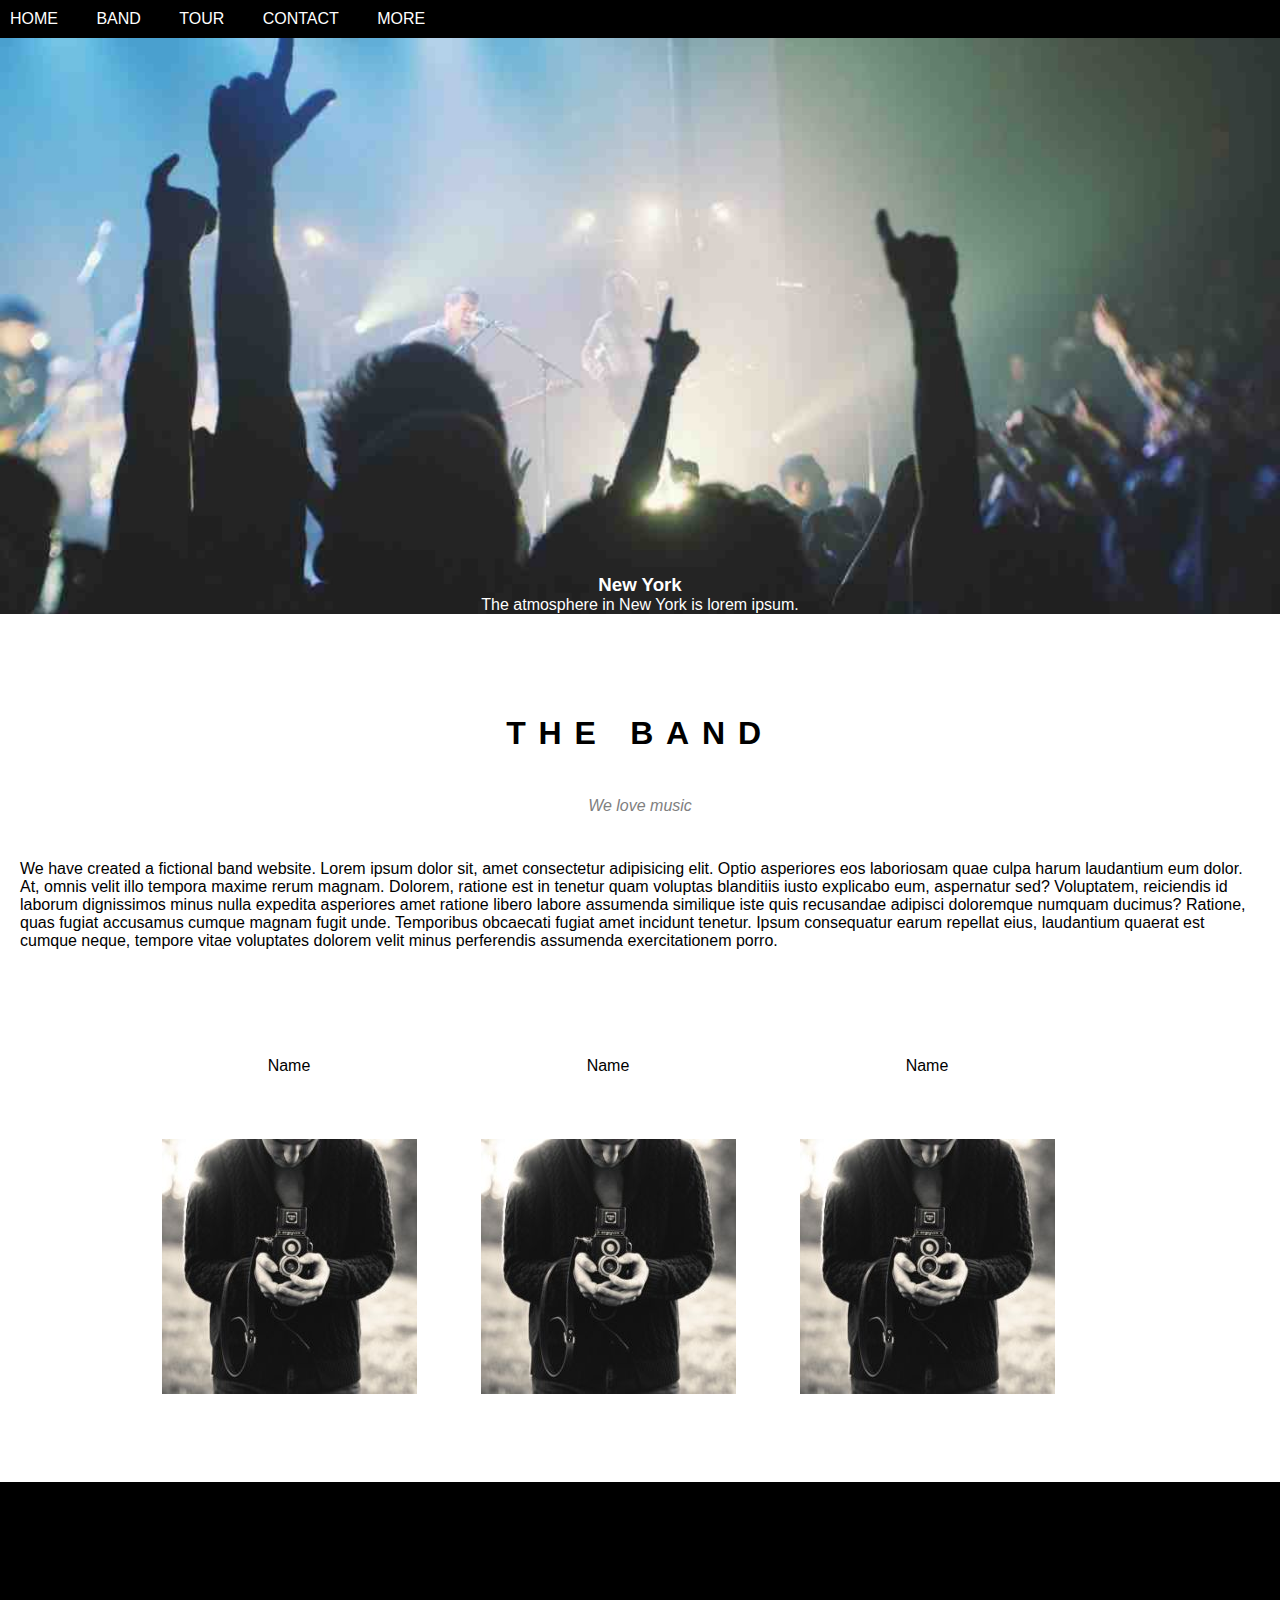
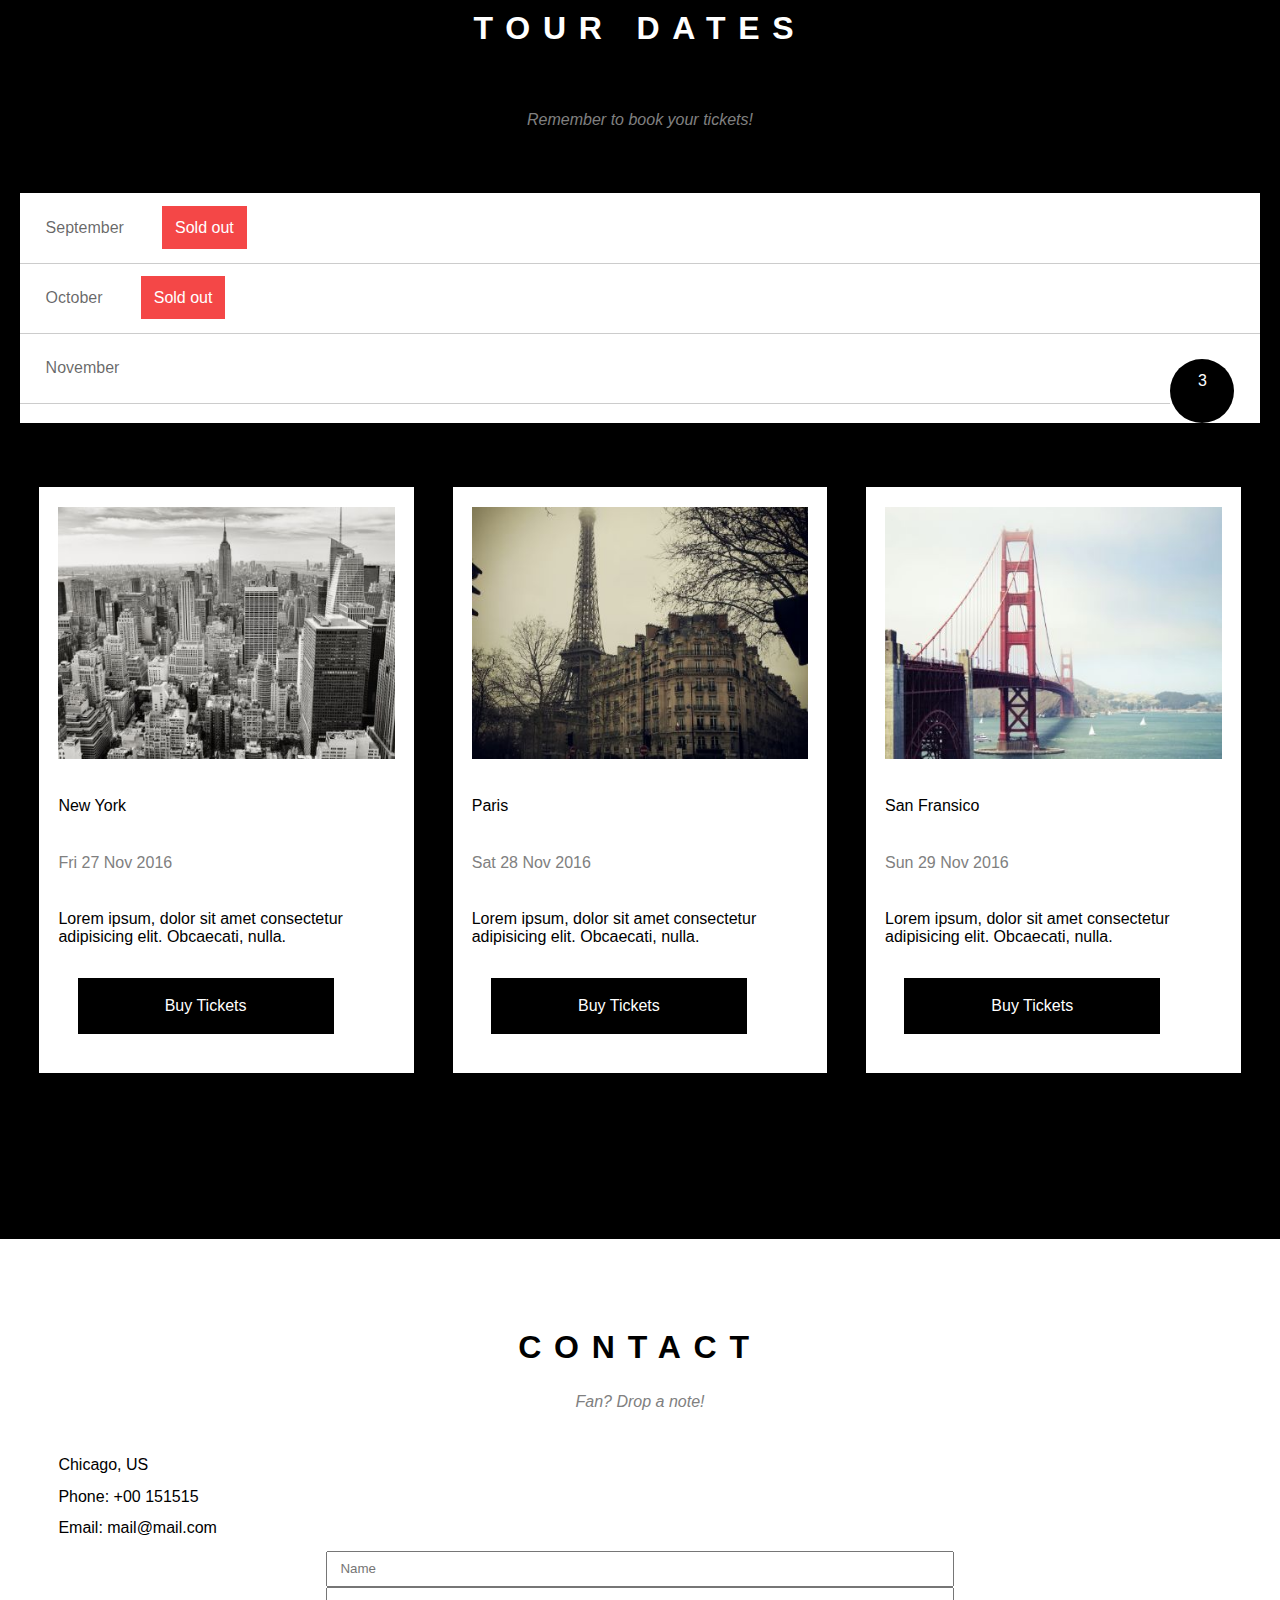
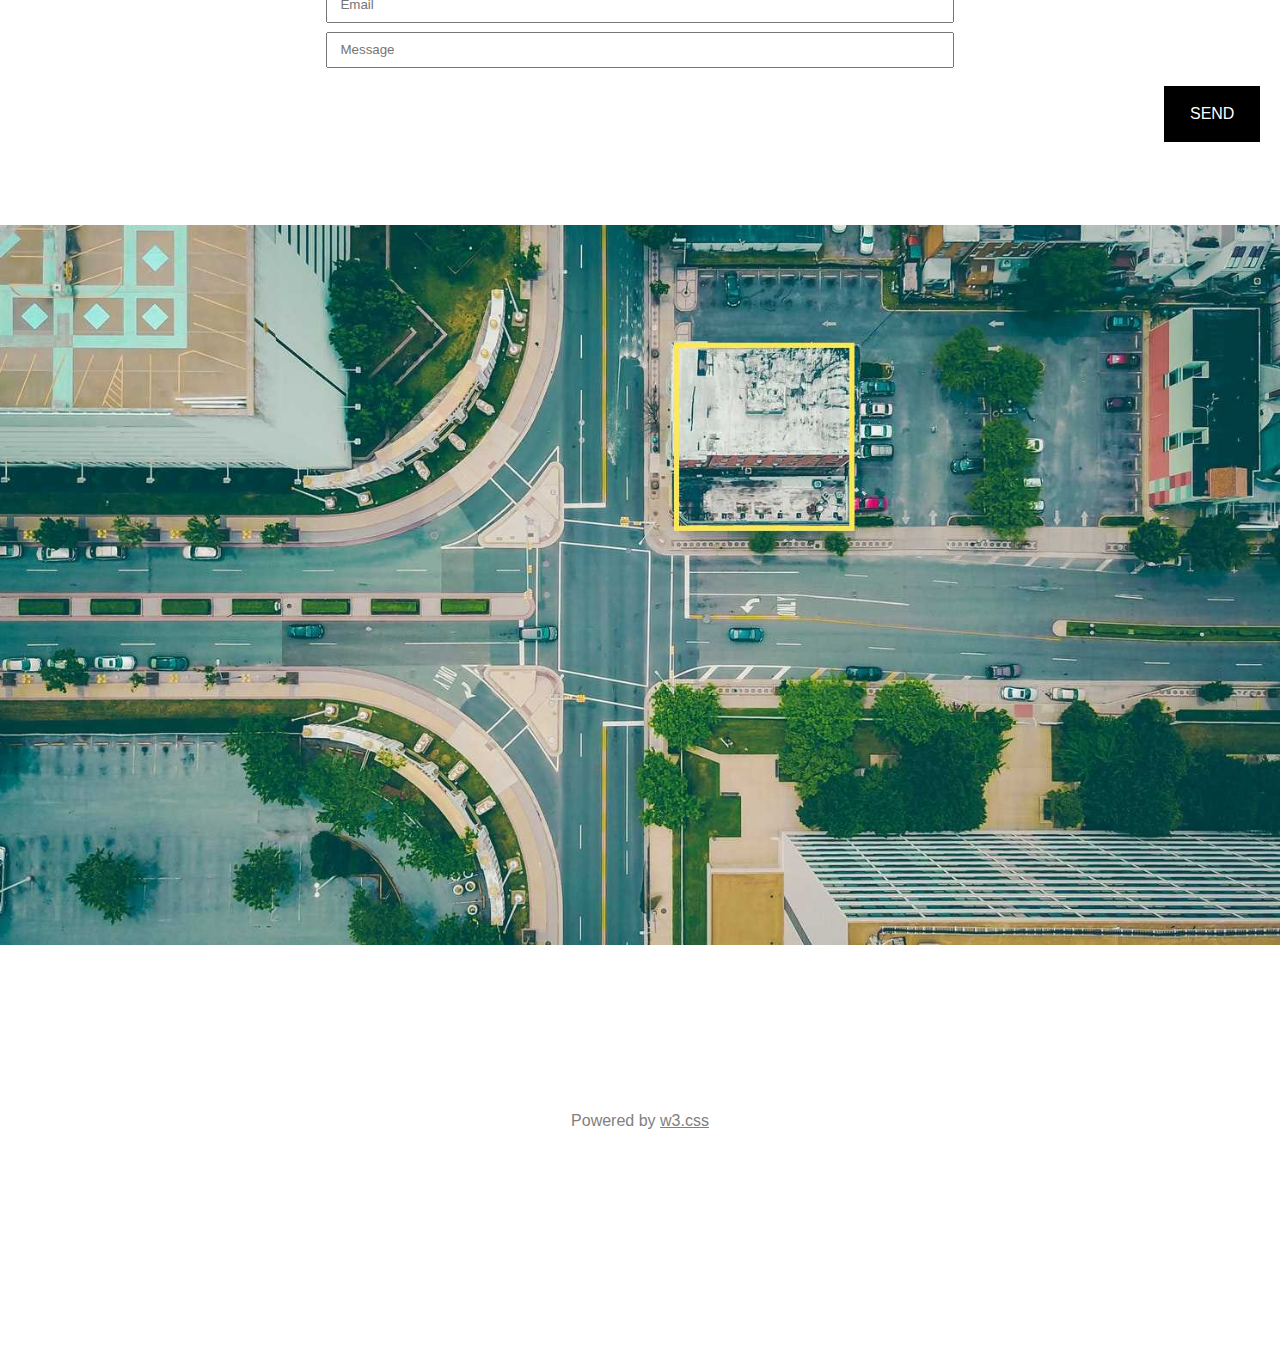
==== band/band.html @ 19f223b3 "Finished mobile layout for band site" ====
<!DOCTYPE html>
<html lang="en">
    <head>
        <meta charset="UTF-8">
        <meta name="viewport" content="width=device-width,initial-scale=1.0">
        <title>Band Site</title>
        <link rel="stylesheet" href="https://pro.fontawesome.com/releases/v5.10.0/css/all.css" integrity="sha384-AYmEC3Yw5cVb3ZcuHtOA93w35dYTsvhLPVnYs9eStHfGJvOvKxVfELGroGkvsg+p" crossorigin="anonymous"/>
        <link rel="stylesheet" href="styles.css">
    </head>
    <body>
        <div id="app">
            <header>
                <div id="nav">
                    <p>HOME</p>
                    <ul class="desktop-elements">
                        <li>BAND</li>
                        <li>TOUR</li>
                        <li>CONTACT</li>
                        <li>MORE<i class="fas fa-caret-down"></i></li>
                    </ul>
                </div>
                <i class="fas fa-bars mobile-elements"></i>
                <i class="fas fa-search desktop-elements""></i>
            </header>

            <div id="banner">
                <div class="desktop-elements">
                    <h3>New York</h3>
                    <p>The atmosphere in New York is lorem ipsum.</p>
                </div>
            </div>

            <section id="introduction" class="section">
                <div id="intro-text">
                    <h1>THE BAND</h1>
                    <p class="emphasis"><em>We love music</em></p>
                    <p>We have created a fictional band website. Lorem ipsum dolor sit, amet consectetur adipisicing elit. Optio asperiores eos laboriosam quae culpa harum laudantium eum dolor. At, omnis velit illo tempora maxime rerum magnam. Dolorem, ratione est in tenetur quam voluptas blanditiis iusto explicabo eum, aspernatur sed? Voluptatem, reiciendis id laborum dignissimos minus nulla expedita asperiores amet ratione libero labore assumenda similique iste quis recusandae adipisci doloremque numquam ducimus? Ratione, quas fugiat accusamus cumque magnam fugit unde. Temporibus obcaecati fugiat amet incidunt tenetur. Ipsum consequatur earum repellat eius, laudantium quaerat est cumque neque, tempore vitae voluptates dolorem velit minus perferendis assumenda exercitationem porro.</p>
                </div>
                <div id="band-members">
                    <div class="band-imgs">
                        <p>Name</p>
                        <img src="images/bandmember.jpg" alt="">
                    </div>
                    <div class="band-imgs">
                        <p>Name</p>
                        <img src="images/bandmember.jpg" alt="">
                    </div>
                    <div class="band-imgs">
                        <p>Name</p>
                        <img src="images/bandmember.jpg" alt="">
                    </div>
                </div>
            </section>

            <section id="tour-dates" class="section">
                <div id="tour-desc">
                    <h1>TOUR DATES</h1>
                    <p class="emphasis"><em>Remember to book your tickets!</em></p>
                    <div id="calendar-month">
                        <ul>
                            <li>September<span class="sold-out">Sold out</span></li>
                            <hr>
                            <li>October<span class="sold-out">Sold out</span></li>
                            <hr>
                            <li>November<span id="remaining-tix">3</span></li>
                            <hr>
                        </ul>
                    </div>
                </div>

                <div id="purchase-tickets">
                    <div class="concert-location">
                        <img src="images/newyork.jpg" alt="">
                        <p>New York</p>
                        <p class="emphasis">Fri 27 Nov 2016</p>
                        <p>Lorem ipsum, dolor sit amet consectetur adipisicing elit. Obcaecati, nulla.</p>
                        <div class="buy-btn">Buy Tickets</div>
                    </div>
                    <div class="concert-location">
                        <img src="images/paris.JPG" alt="">
                        <p>Paris</p>
                        <p class="emphasis">Sat 28 Nov 2016</p>
                        <p>Lorem ipsum, dolor sit amet consectetur adipisicing elit. Obcaecati, nulla.</p>
                        <div class="buy-btn">Buy Tickets</div>
                    </div>
                    <div class="concert-location">
                        <img src="images/sanfran.jpg" alt="">
                        <p>San Fransico</p>
                        <p class="emphasis">Sun 29 Nov 2016</p>
                        <p>Lorem ipsum, dolor sit amet consectetur adipisicing elit. Obcaecati, nulla.</p>
                        <div class="buy-btn">Buy Tickets</div>
                    </div>
                </div>
            </section>

            <section id="contact-section">
                <div id="contact-wrapper">
                    <div id="drop-email">

                        <div id="contact-desc">
                            <h1>CONTACT</h1>
                            <p class="emphasis"><em>Fan? Drop a note!</em></p>
                        </div>
        
                        <div id="contact-info">
                            <p><i class="fas fa-map-marker-alt"></i>Chicago, US</p>
                            <p><i class="fas fa-phone-alt"></i>Phone: +00 151515</p>
                            <p><i class="fas fa-envelope"></i>Email: mail@mail.com</p>
                        </div>
                        
                        <div id="form">
                            <input type="text" placeholder="Name">
                            <input type="text" placeholder="Email">
                            <input type="text" placeholder="Message">
                        </div>
        
                        <div id="send-btn">
                            <span>SEND</span>   
                        </div>
                    </div>
                </div>

                <div id="footer">
                    <img src="images/map.jpg" alt="">
                    <div>
                        <i class="fab fa-facebook-square"></i>
                        <i class="fab fa-instagram"></i>
                        <i class="fab fa-snapchat-square"></i>
                        <i class="fab fa-pinterest"></i>
                        <i class="fab fa-twitter"></i>
                        <i class="fab fa-linkedin-in"></i>
                    </div>
                    <p class="emphasis">Powered by <a href="#" class="emphasis">w3.css</a></p>
                </div>
                
            </section>
        </div>
    </body>
</html>
---- band/styles.css ----
* {margin: 0; padding: 0; box-sizing: border-box;}

:root {
    --primary-color: black;
    --secondary-color: white;
    --secondary-font-color: gray;
}

html, body {
    font-family: sans-serif;
}

img {
    max-width: 100%;
}

#app {
    /* padding: 15px; */
    background-color: black;
}

.desktop-elements, .desktop-elements > * {
    display: none;
}

header {
    display: flex;
    flex-direction: row;
    justify-content: space-between;
    padding: 10px;
    background-color: var(--primary-color);
    color: white;
}

li { 
    list-style-type: none;
}

header ul li {
    margin-right: 3vw;
    display: inherit;
}

h1 {
    letter-spacing: 1vw;
    font-size: 2em;
}

hr {
    border: none;
    height: 1px;
    background-color: rgba(0,0,0,0.2);
}

.emphasis {
    color: var(--secondary-font-color);
}

.section {
    margin-bottom: 12vh;
}

#nav, #nav > * {
    display: flex;
    flex-direction: row;
    margin-right: 3vw;
}

#banner {
    /* background-image: url(images/chicago.jpg); */
    background: url('images/chicago.jpg') no-repeat;    
    background-size: cover;
    height: 45vw;
    padding: 0;
    display: flex;
    flex-direction: column;
    justify-content: flex-end;
    align-items: center;
}

#banner > * {
    color: white;
    text-align: center;
}

#introduction {
    background-color: white;
    padding: 1.25em;
    display: flex;
    flex-direction: column;
    align-items: center;
}

#intro-text {
    display: flex;
    flex-direction: column;
    align-items: center;
    padding: 9vh 0 7vh 0;
}

#intro-text > * {
    margin-bottom: 3.5vw;
}

#band-members {
    display: flex;
    flex-direction: column;
}

.band-imgs > * {
    margin-bottom: 5vw;
    text-align: center;
}

#tour-dates {
    color: white;
    display: flex;
    flex-direction: column;
    padding: 1.25em;
}

#tour-desc {
    display: flex;
    flex-direction: column;
    align-items: center;
}

#tour-desc > * {
    margin-bottom: 5vw;
}

#calendar-month {
    width: 100%;
    background-color: white;
    color: rgba(0,0,0,0.6);
}

#calendar-month ul li{
    padding: 2vw;
}

.sold-out {
    background-color: rgba(240, 10, 10, 0.75);
    padding: 1vw;
    color: white;
    margin-left: 3vw;
}

#purchase-tickets {
    display: flex;
    flex-direction: column;
    /* justify-content: center; */
    /* align-items: center; */
}

#remaining-tix {
    padding: 1vw;
    color: white;
    background-color: black;
    height: 5vw;
    width: 5vw;
    border-radius: 50%;
    float: right;
    text-align: center;
    justify-content: center;
}

.concert-location {
    background-color: white;
    color: var(--primary-color);
    margin-bottom: 3vw;
    display: flex;
    flex-direction: column;
}

.concert-location > * {
    padding: 1.5vw;
}

.buy-btn {
    display: flex;
    flex-direction: column;
    align-items: center;
    width: 20vw;
    background-color: black;
    color: white;
    margin: 1vw 0 3vw 3vw;
    text-align: center;
}

#contact-wrapper {
    padding: 1.25em;
    padding-top: 10vh;
}

#contact-section {
    margin-top: 10vh;
    background-color: white;
}

#contact-desc {
    display: flex;
    flex-direction: column;
    align-items: center;
}

#contact-desc p {
    margin: 3vh 0 5vh 0;
}

#contact-info > * {
    margin-bottom: 1.5vh;
}

#contact-info p i {
    margin-right: 3vw;
}

#form > input {
    height: 4vh;
    padding: 1vw;
}

#form input:nth-of-type(3) {
    margin: 1vh 0 2vh 0;
}

#drop-email {
    display: flex;
    flex-direction: column;
    align-items: center;
}

#contact-info {
    display: flex;
    flex-direction: column;
    width: 100%;
}

#drop-email input {
    width: 100%;
}

#send-btn {
    width: 100%;
    display: flex;
    flex-direction: row;
    justify-content: flex-end;
    color: white;
    margin-bottom: 7vh;
}

#send-btn span {
    background-color: black;
    padding: 1.5vw 2vw;
}

#footer {
    display: flex;
    flex-direction: column;
    align-items: center;
    margin-bottom: 15vw;
}

#footer img {
    margin-bottom: 10vw;
}

#footer i {
    font-size: 1.5em;
    color: var(--secondary-font-color);
}

#footer > * {
    margin-bottom: 3vw;
}

@media (min-width: 1000px) {
    .desktop-elements, .desktop-elements > * {
        display: block;
    }

    .mobile-elements {
        display: none;
    }

    #banner {
        background: url('images/ny.jpg') no-repeat; 
        background-size: cover;
    }

    #band-members {
        flex-direction: row;
    }

    .band-imgs {
        margin-right: 5vw;
    }

    #purchase-tickets {
        flex-direction: row;
    }

    .concert-location {
        margin: 0 1.5vw 3vw 1.5vw;
    }
}
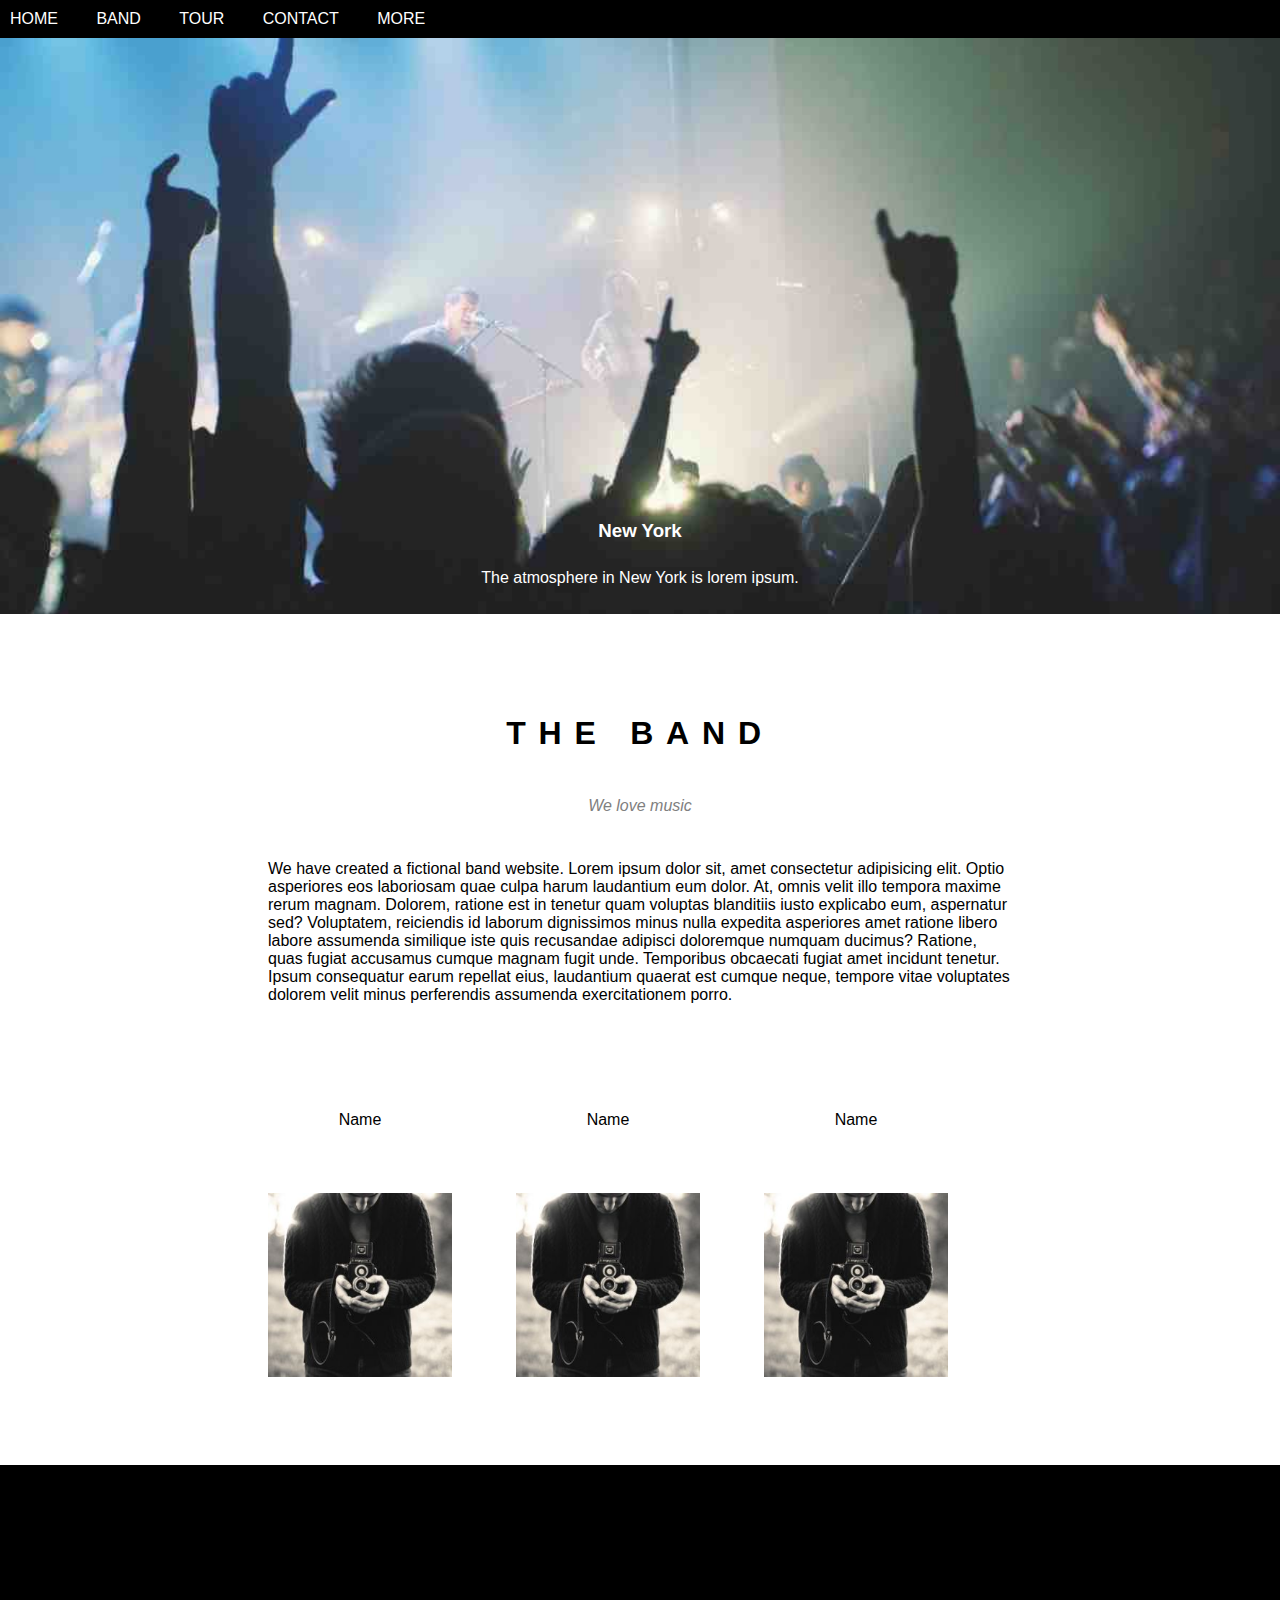
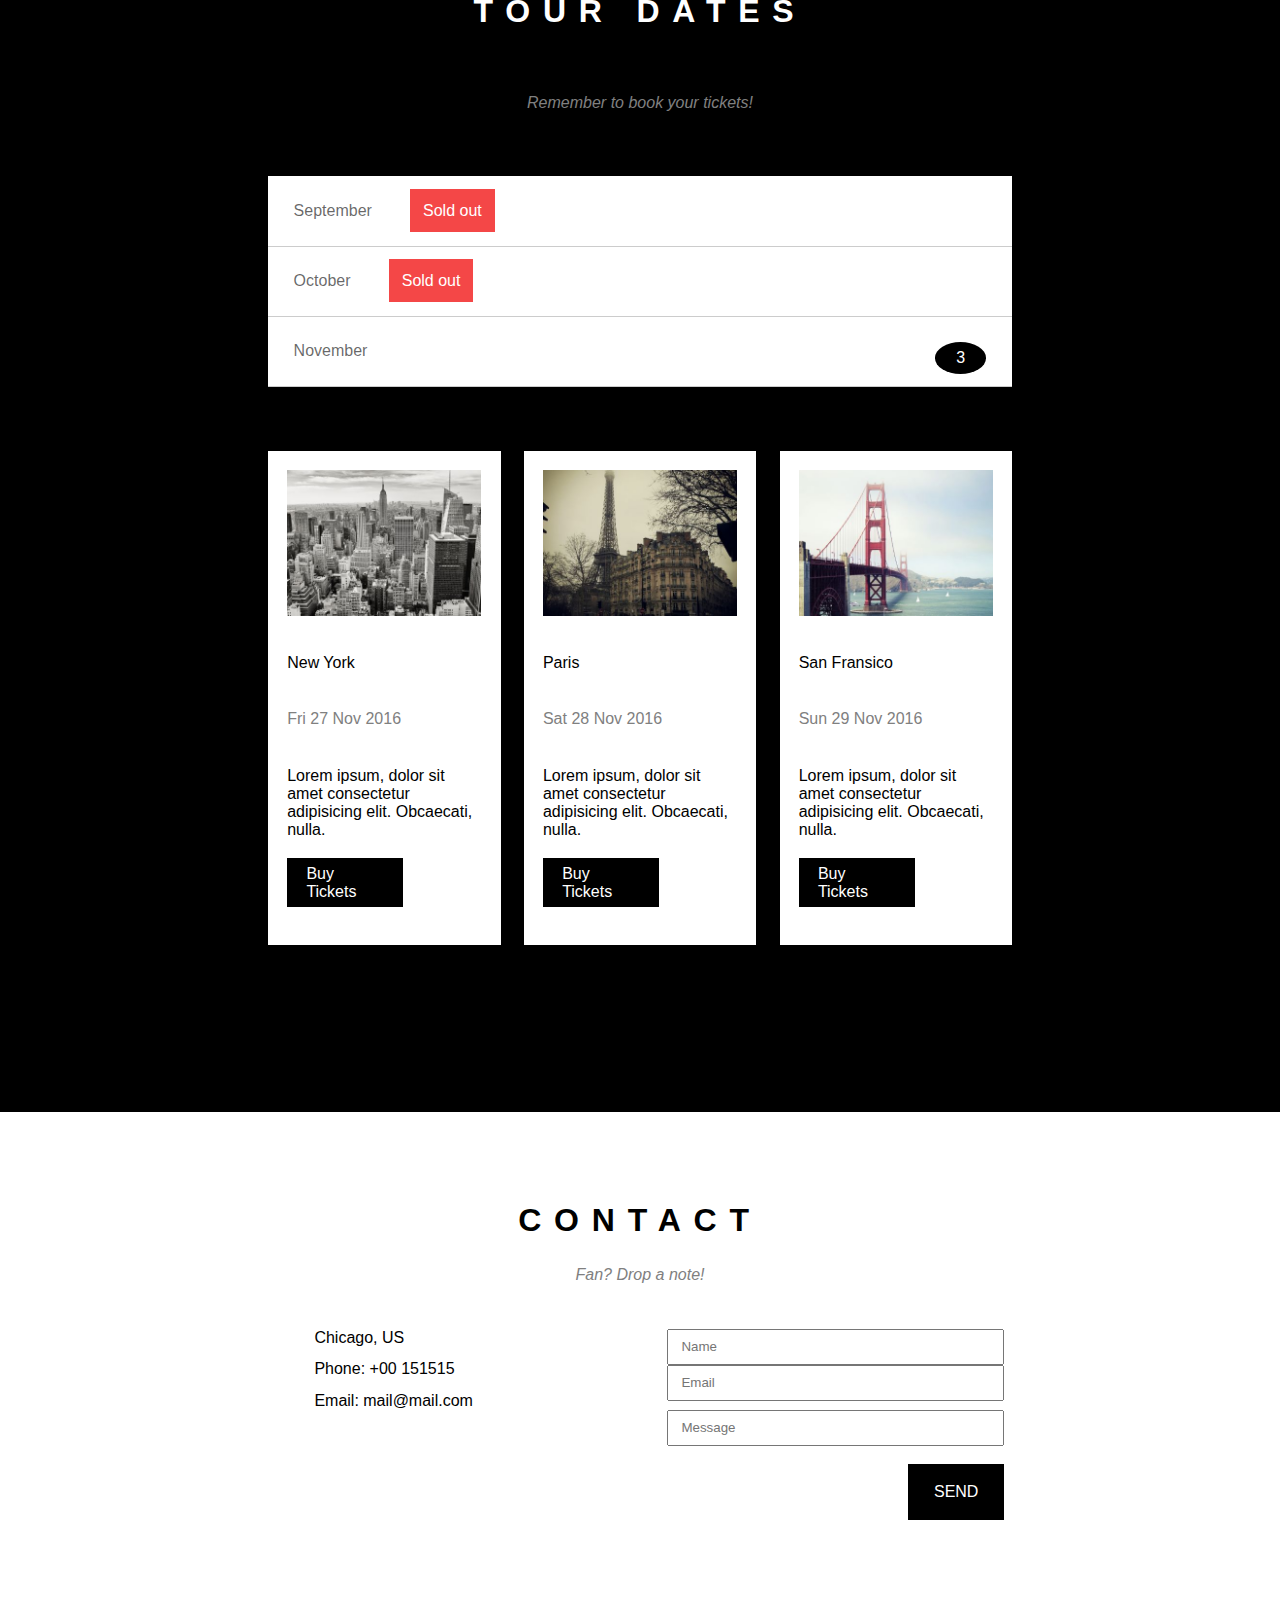
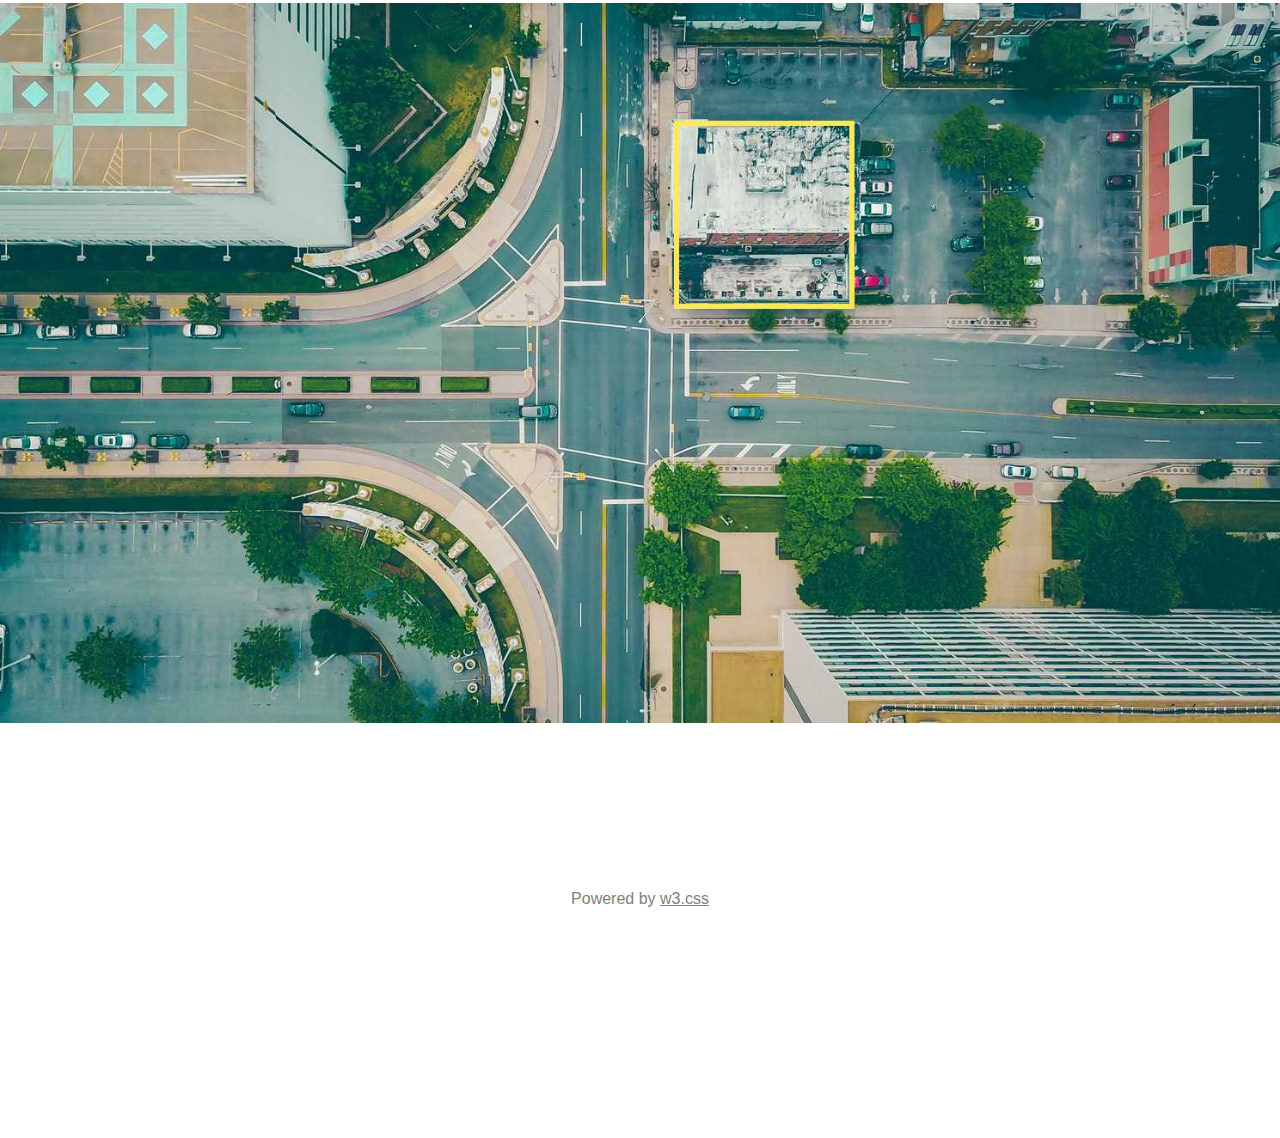
==== commit a9c51d52: "finalised desktop layout for band site" ====
--- a/band/band.html
+++ b/band/band.html
@@ -31,64 +31,68 @@
             </div>
 
             <section id="introduction" class="section">
-                <div id="intro-text">
-                    <h1>THE BAND</h1>
-                    <p class="emphasis"><em>We love music</em></p>
-                    <p>We have created a fictional band website. Lorem ipsum dolor sit, amet consectetur adipisicing elit. Optio asperiores eos laboriosam quae culpa harum laudantium eum dolor. At, omnis velit illo tempora maxime rerum magnam. Dolorem, ratione est in tenetur quam voluptas blanditiis iusto explicabo eum, aspernatur sed? Voluptatem, reiciendis id laborum dignissimos minus nulla expedita asperiores amet ratione libero labore assumenda similique iste quis recusandae adipisci doloremque numquam ducimus? Ratione, quas fugiat accusamus cumque magnam fugit unde. Temporibus obcaecati fugiat amet incidunt tenetur. Ipsum consequatur earum repellat eius, laudantium quaerat est cumque neque, tempore vitae voluptates dolorem velit minus perferendis assumenda exercitationem porro.</p>
-                </div>
-                <div id="band-members">
-                    <div class="band-imgs">
-                        <p>Name</p>
-                        <img src="images/bandmember.jpg" alt="">
+                <div id="intro-wrapper">
+                    <div id="intro-text">
+                        <h1>THE BAND</h1>
+                        <p class="emphasis"><em>We love music</em></p>
+                        <p>We have created a fictional band website. Lorem ipsum dolor sit, amet consectetur adipisicing elit. Optio asperiores eos laboriosam quae culpa harum laudantium eum dolor. At, omnis velit illo tempora maxime rerum magnam. Dolorem, ratione est in tenetur quam voluptas blanditiis iusto explicabo eum, aspernatur sed? Voluptatem, reiciendis id laborum dignissimos minus nulla expedita asperiores amet ratione libero labore assumenda similique iste quis recusandae adipisci doloremque numquam ducimus? Ratione, quas fugiat accusamus cumque magnam fugit unde. Temporibus obcaecati fugiat amet incidunt tenetur. Ipsum consequatur earum repellat eius, laudantium quaerat est cumque neque, tempore vitae voluptates dolorem velit minus perferendis assumenda exercitationem porro.</p>
                     </div>
-                    <div class="band-imgs">
-                        <p>Name</p>
-                        <img src="images/bandmember.jpg" alt="">
-                    </div>
-                    <div class="band-imgs">
-                        <p>Name</p>
-                        <img src="images/bandmember.jpg" alt="">
+                    <div id="band-members">
+                        <div class="band-imgs">
+                            <p>Name</p>
+                            <img src="images/bandmember.jpg" alt="">
+                        </div>
+                        <div class="band-imgs">
+                            <p>Name</p>
+                            <img src="images/bandmember.jpg" alt="">
+                        </div>
+                        <div class="band-imgs">
+                            <p>Name</p>
+                            <img src="images/bandmember.jpg" alt="">
+                        </div>
                     </div>
                 </div>
             </section>
 
             <section id="tour-dates" class="section">
-                <div id="tour-desc">
-                    <h1>TOUR DATES</h1>
-                    <p class="emphasis"><em>Remember to book your tickets!</em></p>
-                    <div id="calendar-month">
-                        <ul>
-                            <li>September<span class="sold-out">Sold out</span></li>
-                            <hr>
-                            <li>October<span class="sold-out">Sold out</span></li>
-                            <hr>
-                            <li>November<span id="remaining-tix">3</span></li>
-                            <hr>
-                        </ul>
+                <div id="tour-wrapper">
+                    <div id="tour-desc">
+                        <h1>TOUR DATES</h1>
+                        <p class="emphasis"><em>Remember to book your tickets!</em></p>
+                        <div id="calendar-month">
+                            <ul>
+                                <li>September<span class="sold-out">Sold out</span></li>
+                                <hr>
+                                <li>October<span class="sold-out">Sold out</span></li>
+                                <hr>
+                                <li>November<span id="remaining-tix">3</span></li>
+                                <hr>
+                            </ul>
+                        </div>
                     </div>
-                </div>
-
-                <div id="purchase-tickets">
-                    <div class="concert-location">
-                        <img src="images/newyork.jpg" alt="">
-                        <p>New York</p>
-                        <p class="emphasis">Fri 27 Nov 2016</p>
-                        <p>Lorem ipsum, dolor sit amet consectetur adipisicing elit. Obcaecati, nulla.</p>
-                        <div class="buy-btn">Buy Tickets</div>
-                    </div>
-                    <div class="concert-location">
-                        <img src="images/paris.JPG" alt="">
-                        <p>Paris</p>
-                        <p class="emphasis">Sat 28 Nov 2016</p>
-                        <p>Lorem ipsum, dolor sit amet consectetur adipisicing elit. Obcaecati, nulla.</p>
-                        <div class="buy-btn">Buy Tickets</div>
-                    </div>
-                    <div class="concert-location">
-                        <img src="images/sanfran.jpg" alt="">
-                        <p>San Fransico</p>
-                        <p class="emphasis">Sun 29 Nov 2016</p>
-                        <p>Lorem ipsum, dolor sit amet consectetur adipisicing elit. Obcaecati, nulla.</p>
-                        <div class="buy-btn">Buy Tickets</div>
+    
+                    <div id="purchase-tickets">
+                        <div class="concert-location">
+                            <img src="images/newyork.jpg" alt="">
+                            <p>New York</p>
+                            <p class="emphasis">Fri 27 Nov 2016</p>
+                            <p>Lorem ipsum, dolor sit amet consectetur adipisicing elit. Obcaecati, nulla.</p>
+                            <div class="buy-btn">Buy Tickets</div>
+                        </div>
+                        <div class="concert-location">
+                            <img src="images/paris.JPG" alt="">
+                            <p>Paris</p>
+                            <p class="emphasis">Sat 28 Nov 2016</p>
+                            <p>Lorem ipsum, dolor sit amet consectetur adipisicing elit. Obcaecati, nulla.</p>
+                            <div class="buy-btn">Buy Tickets</div>
+                        </div>
+                        <div class="concert-location">
+                            <img src="images/sanfran.jpg" alt="">
+                            <p>San Fransico</p>
+                            <p class="emphasis">Sun 29 Nov 2016</p>
+                            <p>Lorem ipsum, dolor sit amet consectetur adipisicing elit. Obcaecati, nulla.</p>
+                            <div class="buy-btn">Buy Tickets</div>
+                        </div>
                     </div>
                 </div>
             </section>
@@ -101,21 +105,22 @@
                             <h1>CONTACT</h1>
                             <p class="emphasis"><em>Fan? Drop a note!</em></p>
                         </div>
-        
-                        <div id="contact-info">
-                            <p><i class="fas fa-map-marker-alt"></i>Chicago, US</p>
-                            <p><i class="fas fa-phone-alt"></i>Phone: +00 151515</p>
-                            <p><i class="fas fa-envelope"></i>Email: mail@mail.com</p>
-                        </div>
                         
-                        <div id="form">
-                            <input type="text" placeholder="Name">
-                            <input type="text" placeholder="Email">
-                            <input type="text" placeholder="Message">
-                        </div>
-        
-                        <div id="send-btn">
-                            <span>SEND</span>   
+                        <div id="contact-form">
+                            <div id="contact-info">
+                                <p><i class="fas fa-map-marker-alt"></i>Chicago, US</p>
+                                <p><i class="fas fa-phone-alt"></i>Phone: +00 151515</p>
+                                <p><i class="fas fa-envelope"></i>Email: mail@mail.com</p>
+                            </div>
+                            
+                            <div id="fields">
+                                <input type="text" placeholder="Name">
+                                <input type="text" placeholder="Email">
+                                <input type="text" placeholder="Message">
+                                <div id="send-btn">
+                                    <span>SEND</span>   
+                                </div>
+                            </div>
                         </div>
                     </div>
                 </div>
--- a/band/styles.css
+++ b/band/styles.css
@@ -78,9 +78,10 @@
     align-items: center;
 }
 
-#banner > * {
+#banner > div > * {
     color: white;
     text-align: center;
+    margin-bottom: 3vh;
 }
 
 #introduction {
@@ -91,6 +92,10 @@
     align-items: center;
 }
 
+#intro-wrapper {
+    width: 60%;
+}
+
 #intro-text {
     display: flex;
     flex-direction: column;
@@ -112,11 +117,18 @@
     text-align: center;
 }
 
+
 #tour-dates {
     color: white;
     display: flex;
     flex-direction: column;
     padding: 1.25em;
+    justify-content: center;
+    align-items: center;
+}
+
+#tour-wrapper {
+    width: 60%;
 }
 
 #tour-desc {
@@ -154,11 +166,11 @@
 }
 
 #remaining-tix {
-    padding: 1vw;
+    padding: 1%;
     color: white;
     background-color: black;
-    height: 5vw;
-    width: 5vw;
+    height: 100%;
+    width: 10%;
     border-radius: 50%;
     float: right;
     text-align: center;
@@ -179,23 +191,29 @@
 
 .buy-btn {
     display: flex;
-    flex-direction: column;
-    align-items: center;
-    width: 20vw;
+    flex-direction: row;
+    justify-content: center;
+    align-items: center;
+    width: 50%;
+    height: 10%;
     background-color: black;
     color: white;
-    margin: 1vw 0 3vw 3vw;
-    text-align: center;
+    margin: 0 0 1vw 1.5vw;
+}
+
+#contact-section {
+    margin-top: 10vh;
+    background-color: white;
+    display: flex;
+    flex-direction: column;
+    justify-content: center;
+    align-items: center;
 }
 
 #contact-wrapper {
     padding: 1.25em;
     padding-top: 10vh;
-}
-
-#contact-section {
-    margin-top: 10vh;
-    background-color: white;
+    width: 60%;
 }
 
 #contact-desc {
@@ -208,6 +226,11 @@
     margin: 3vh 0 5vh 0;
 }
 
+#contact-form {
+    display: flex;
+    flex-direction: column;
+}
+
 #contact-info > * {
     margin-bottom: 1.5vh;
 }
@@ -216,12 +239,12 @@
     margin-right: 3vw;
 }
 
-#form > input {
+#fields > input {
     height: 4vh;
     padding: 1vw;
 }
 
-#form input:nth-of-type(3) {
+#fields input:nth-of-type(3) {
     margin: 1vh 0 2vh 0;
 }
 
@@ -275,6 +298,12 @@
     margin-bottom: 3vw;
 }
 
+@media (min-width: 500px) {
+    #remaining-tix {
+        max-width: 4vw;
+    }
+}
+
 @media (min-width: 1000px) {
     .desktop-elements, .desktop-elements > * {
         display: block;
@@ -299,9 +328,14 @@
 
     #purchase-tickets {
         flex-direction: row;
+        justify-content: space-between;
     }
 
     .concert-location {
-        margin: 0 1.5vw 3vw 1.5vw;
+        width: calc(100% / 3.2);
+    }
+
+    #contact-form {
+        flex-direction: row;
     }
 }